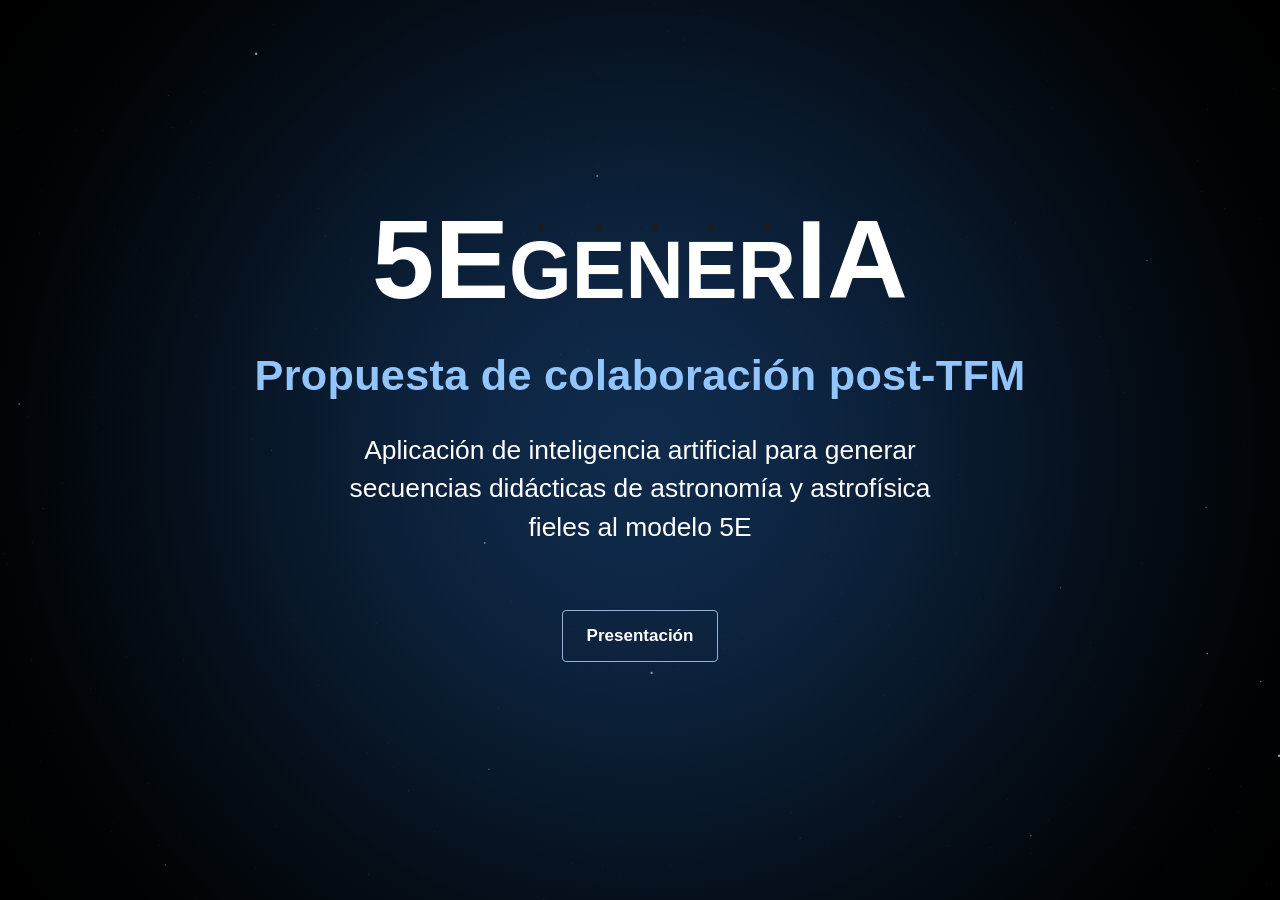
==== docs/index.html @ 04e322b2 "Propuesta 5EgenerIA: presentación, diagrama y web Propuesta de colaboración post-TFM en una sola pág" ====
<!doctype html>
<html lang="es">
<head>
<meta charset="utf-8">
<meta name="viewport" content="width=device-width, initial-scale=1">
<title>5EgenerIA · Propuesta de colaboración post-TFM</title>
<link rel="stylesheet" href="estilo.css">
</head>
<body class="landing">
<canvas id="sky" class="sky" aria-hidden="true"></canvas>
<main class="landing-banner">
  <div class="logo-big" aria-label="5EgenerIA">5E<span class="gener"><span class="l" style="--i:0">g</span><span class="l" style="--i:1">e</span><span class="l" style="--i:2">n</span><span class="l" style="--i:3">e</span><span class="l" style="--i:4">r</span></span><span class="ia">IA</span></div>
  <h1>Propuesta de colaboración post-TFM</h1>
  <p class="lead">Aplicación de inteligencia artificial para generar<br>
secuencias didácticas de astronomía y astrofísica<br>
fieles al modelo 5E</p>
  <nav class="landing-nav"><a href="presentacion.html">Presentación</a></nav>
</main>
<script>
(() => {
  // Campo de estrellas que avanza hacia el espectador, muy despacio.
  // Lejos: puntos grises y pequeños; al acercarse crecen y se iluminan en blanco.
  const c = document.getElementById("sky"), ctx = c.getContext("2d");
  const N = 260, SPEED = 0.0005, still = matchMedia("(prefers-reduced-motion: reduce)").matches;
  let w, h, f, dpr, stars = [];
  const star = (z) => ({ x: Math.random() * 2 - 1, y: Math.random() * 2 - 1, z: z ?? Math.random() });
  const resize = () => {
    dpr = window.devicePixelRatio || 1;
    w = c.width = innerWidth * dpr; h = c.height = innerHeight * dpr;
    f = Math.max(w, h) * 0.5;
  };
  const draw = () => {
    ctx.clearRect(0, 0, w, h);
    for (const s of stars) {
      if (!still) s.z -= SPEED;
      const x = w / 2 + (s.x / s.z) * f, y = h / 2 + (s.y / s.z) * f;
      if (s.z <= 0.02 || x < 0 || x > w || y < 0 || y > h) { Object.assign(s, star(1)); continue; }
      const k = 1 - s.z;                      // 0 lejos, 1 cerca
      const g = Math.round(150 + 105 * k);    // gris -> blanco
      ctx.fillStyle = `rgba(${g},${g + 5 > 255 ? 255 : g + 5},${g + 15 > 255 ? 255 : g + 15},${0.25 + 0.75 * k})`;
      ctx.beginPath();
      ctx.arc(x, y, (0.4 + 2.2 * k * k) * dpr, 0, Math.PI * 2);
      ctx.fill();
    }
    if (!still) requestAnimationFrame(draw);
  };
  resize(); addEventListener("resize", resize);
  stars = Array.from({ length: N }, () => star());
  draw();
})();
</script>
</body>
</html>
---- docs/estilo.css ----
@charset "utf-8";
/* Estilo de la web de 5EgenerIA. Fondo blanco; cabeceras en color con texto blanco.
   El color de cada página se define en --accent (ver build_web.py). */

:root {
  --text: #1f2937;
  --muted: #5b6472;
  --line: #e5e7eb;
  --soft: #f6f7f9;
  --radius: 4px;
}

* { box-sizing: border-box; }

body {
  margin: 0;
  background: #ffffff;
  color: var(--text);
  font: 17px/1.65 -apple-system, "Segoe UI", Roboto, "Helvetica Neue", Arial, sans-serif;
}

.wrap { max-width: 1240px; margin: 0 auto; padding: 0 20px; }

a { color: var(--accent); }

/* Nombre 5EgenerIA en el texto: todo en negro (en cabeceras de color, en blanco) */
.name { text-transform: uppercase; letter-spacing: normal; font-weight: 800; color: #111827; white-space: nowrap; }
.name .gener, .name .ia { color: inherit; }
.hero .name { color: inherit; letter-spacing: normal; }

/* GENER algo más pequeño que 5E e IA (logo y texto) */
.brand .gener, .name .gener { font-size: .72em; }

/* Barra superior */
.topbar { background: #0f172a; position: sticky; top: 0; z-index: 10; }
.topbar .wrap { display: flex; align-items: center; justify-content: space-between; gap: 16px; min-height: 58px; flex-wrap: wrap; }
.brand { color: #fff; font-weight: 800; font-size: 1.45rem; text-decoration: none; letter-spacing: normal; text-transform: uppercase; }
.brand .gener, .brand .ia { color: #fff; }
.topbar nav { display: flex; gap: 4px; flex-wrap: wrap; }
.topbar nav a { color: #cbd5e1; text-decoration: none; font-size: .92rem; padding: 6px 12px; border-radius: 4px; }
.topbar nav a:hover { color: #fff; background: rgba(255,255,255,.08); }
.topbar nav a.active { color: #fff; background: var(--accent); }

/* Cabecera de página */
.hero {
  background: #fff;
  color: #1f2937;
  padding: 40px 0 24px;
}
.hero .kicker { margin: 0 0 6px; text-transform: uppercase; letter-spacing: 2px; font-size: .8rem; opacity: .8; }
.hero h1 { margin: 0 0 14px; font-size: clamp(1.8rem, 4vw, 2.6rem); line-height: 1.2; }
.hero .lead { font-size: 1.08rem; max-width: 1000px; opacity: .95; }
.hero .lead p { margin: 0; }
.hero .lead p + p { margin-top: 12px; }
.hero .lead strong { color: inherit; }

.hero .meta { margin: 18px 0 0; font-size: .92rem; opacity: .85; }

/* Portada: solo el banner, centrado y a pantalla completa */
body.landing {
  min-height: 100vh;
  display: flex;
  align-items: center;
  justify-content: center;
  background: radial-gradient(circle farthest-corner at center, #0f2a4a 0.0%, #0f2a4a 4.2%, #0f2949 8.3%, #0e2847 12.5%, #0e2745 16.7%, #0d2542 20.8%, #0d233e 25.0%, #0c213b 29.2%, #0b1f37 33.3%, #0a1d33 37.5%, #091a2e 41.7%, #08182a 45.8%, #081525 50.0%, #071220 54.2%, #06101c 58.3%, #050d17 62.5%, #040b13 66.7%, #03090f 70.8%, #02070c 75.0%, #020508 79.2%, #010305 83.3%, #010203 87.5%, #000101 91.7%, #000000 95.8%, #000000 100.0%) fixed;
  color: #fff;
  text-align: center;
  padding: 24px 16px;
}
.landing-banner { max-width: 1040px; position: relative; z-index: 1; }

/* Firmamento de fondo: estrellas que avanzan hacia el espectador (canvas, ver build_web.py) */
.sky { position: fixed; inset: 0; width: 100%; height: 100%; pointer-events: none; z-index: 0; }
.logo-big {
  font-weight: 800;
  text-transform: uppercase;
  font-size: clamp(3.2rem, 12vw, 7rem);
  line-height: 1;
  margin-bottom: 24px;
}
.logo-big .gener { font-size: .72em; }

/* Cinco puntos sobre G-E-N-E-R que se iluminan en secuencia: la IA recorriendo las 5E */
.logo-big .l { position: relative; display: inline-block; }
.logo-big .l::before {
  content: "";
  position: absolute;
  left: 50%;
  top: -.09em;
  width: .12em;
  height: .12em;
  margin-left: -.06em;
  border-radius: 50%;
  background: #1c1c1e;
  transform: scale(.7);
  animation: fase 5s ease-in-out infinite;
  animation-delay: calc(var(--i) * 1s);
}
@keyframes fase {
  0%        { background: #1c1c1e; box-shadow: none; transform: scale(.7); }
  12%       { background: #93c5fd; box-shadow: 0 0 .25em .06em rgba(147,197,253,.8); transform: scale(1); }
  28%, 100% { background: #1c1c1e; box-shadow: none; transform: scale(.7); }
}
@media (prefers-reduced-motion: reduce) {
  .logo-big .l::before { animation: none; }
}
.landing-banner h1 { font-size: clamp(1.7rem, 4.2vw, 2.7rem); font-weight: 600; color: #93c5fd; margin: 0 0 20px; letter-spacing: .3px; }
.landing-banner .lead { font-size: clamp(1.15rem, 2.3vw, 1.65rem); line-height: 1.45; margin: 0 auto 64px; max-width: 1000px; }
.landing-nav { display: flex; flex-wrap: wrap; justify-content: center; gap: 24px; margin-bottom: 34px; }
.landing-nav a {
  color: #fff;
  text-decoration: none;
  background: transparent;
  border: 1.5px solid #8fb3d9;
  border-radius: 4px;
  padding: 11px 24px;
  font-weight: 600;
  transition: background .15s, border-color .15s;
}
.landing-nav a:hover { background: #4a78a8; border-color: #4a78a8; }
.landing .meta { font-size: .92rem; opacity: .75; margin: 0; }

/* Índice de la página como tarjetas */
.toc {
  display: grid;
  grid-template-columns: repeat(auto-fill, minmax(200px, 1fr));
  gap: 12px;
  margin: 8px 0 4px;
}
.toc a {
  display: block;
  text-decoration: none;
  color: var(--text);
  background: #fff;
  border: 1px solid var(--line);
  border-top: 4px solid var(--accent);
  border-radius: 4px;
  padding: 12px 14px;
  transition: box-shadow .15s, transform .15s;
}
.toc a:hover { box-shadow: 0 4px 14px rgba(15,23,42,.10); transform: translateY(-2px); }
.toc strong { display: block; color: var(--accent); font-size: .98rem; margin-bottom: 2px; }
.toc span { display: block; color: var(--muted); font-size: .86rem; line-height: 1.4; }

/* Introducción (antes de la primera sección) */
.intro { padding-top: 28px; }
.intro > p:first-child { margin-top: 0; }

/* Tarjetas de sección: cabecera en color, cuerpo blanco */
.card {
  border: 1px solid var(--line);
  border-radius: var(--radius);
  margin: 28px 0;
  overflow: hidden;
  box-shadow: 0 1px 3px rgba(15,23,42,.06);
}
.card > h2 {
  margin: 0;
  background: var(--accent);
  color: #fff;
  font-size: 1.3rem;
  padding: 14px 24px;
  scroll-margin-top: 70px;
}
.card-body { padding: 8px 24px 20px; }
.card-body h3 {
  color: var(--accent);
  font-size: 1.08rem;
  margin: 26px 0 8px;
  padding-bottom: 4px;
  border-bottom: 2px solid color-mix(in srgb, var(--accent) 20%, #fff);
  scroll-margin-top: 70px;
}

/* Fichas en fila */
.tiles {
  display: grid;
  grid-template-columns: 1fr;
  gap: 10px;
  margin: 16px 0 6px;
}
/* Cada ficha es una fila: título a la izquierda; descripción y desarrollo a la derecha */
.tile {
  display: grid;
  grid-template-columns: 240px 1fr;
  column-gap: 28px;
  align-items: start;
  background: #fff;
  border: 1px solid var(--line);
  border-left: 5px solid var(--accent);
  border-radius: 4px;
  padding: 14px 20px;
  box-shadow: 0 1px 2px rgba(15,23,42,.04);
}
.card-body .tile h3 {
  grid-column: 1;
  grid-row: 1 / span 3;
  margin: 0;
  padding: 0;
  border: 0;
  font-size: 1.1rem;
  color: var(--accent);
}
.tile p { grid-column: 2; margin: 0 0 4px; font-size: .97rem; color: var(--muted); }
.tile p.desc { color: var(--text); font-weight: 600; font-size: 1.02rem; }
.tile p:last-child { margin-bottom: 0; }
@media (max-width: 700px) {
  .tile { grid-template-columns: 1fr; }
  .card-body .tile h3 { grid-row: auto; margin-bottom: 6px; }
  .tile p { grid-column: 1; }
}
.card { border: 0; box-shadow: none; overflow: visible; }
.card > h2 { border-radius: 4px; }
.card-body { padding: 4px 0 0; }

/* Secciones desplegables: barra de color con nombre y descripción breve */
details.card > summary {
  list-style: none;
  cursor: pointer;
  display: flex;
  align-items: baseline;
  gap: 14px;
  background: var(--accent);
  color: #fff;
  padding: 14px 48px 14px 24px;
  border-radius: 4px;
  position: relative;
  scroll-margin-top: 70px;
}
details.card > summary::-webkit-details-marker { display: none; }
details.card > summary::after {
  content: "›";
  position: absolute;
  right: 20px;
  top: 50%;
  transform: translateY(-50%) rotate(90deg);
  font-size: 1.6rem;
  line-height: 1;
  transition: transform .2s;
}
details.card[open] > summary::after { transform: translateY(-50%) rotate(-90deg); }
details.card > summary:hover { filter: brightness(1.08); }
details.card > summary h2 { margin: 0; font-size: 1.3rem; white-space: nowrap; scroll-margin-top: 70px; }
.sum-desc { font-size: .98rem; opacity: .88; }
@media (max-width: 700px) {
  details.card > summary { flex-direction: column; gap: 2px; padding: 12px 44px 12px 16px; }
  details.card > summary h2 { white-space: normal; font-size: 1.15rem; }
}

/* Presentación: secciones abiertas en texto corrido */
.open-card > h2 {
  margin: 0;
  background: var(--accent);
  color: #fff;
  font-size: 1.3rem;
  padding: 14px 24px;
  border-radius: 4px;
  scroll-margin-top: 70px;
}
.prose { padding: 14px 24px 6px; }
.prose p, .prose li { font-size: 1.04rem; }
.prose ol, .prose ul { padding-left: 24px; }
.prose li { margin: 6px 0; }

/* Presentación: itinerario como tabla de filas desplegables */
.itin { border: 1px solid var(--line); border-radius: 4px; margin: 16px 0; overflow: hidden; }
.itin-head, details.itin-row > summary { display: grid; grid-template-columns: 250px 1fr 1fr; gap: 18px; padding: 11px 44px 11px 16px; }
.itin-head { background: #e2e8f0; color: #1f2937; font-weight: 700; font-size: .95rem; border-bottom: 1px solid #cbd5e1; }
details.itin-row { border-top: 1px solid var(--line); }
details.itin-row:nth-of-type(even) > summary { background: var(--soft); }
details.itin-row > summary { list-style: none; cursor: pointer; position: relative; font-size: .97rem; }
details.itin-row > summary::-webkit-details-marker { display: none; }
details.itin-row > summary::after { content: "›"; position: absolute; right: 16px; top: 50%; transform: translateY(-50%) rotate(90deg); font-size: 1.4rem; color: var(--accent); transition: transform .2s; }
details.itin-row[open] > summary::after { transform: translateY(-50%) rotate(-90deg); }
details.itin-row > summary strong { color: var(--accent); }
details.itin-row > summary:hover { background: color-mix(in srgb, var(--accent) 7%, #fff); }
.itin-body { padding: 4px 44px 12px 16px; border-left: 4px solid var(--accent); margin: 0 0 8px 16px; }
.itin-body p:first-child { margin-top: 6px; }
@media (max-width: 700px) {
  .itin-head { display: none; }
  details.itin-row > summary { grid-template-columns: 1fr; gap: 2px; }
  .itin-body { margin-left: 8px; padding-right: 16px; }
}

.prose img { display: block; width: 100%; max-width: 960px; height: auto; margin: 18px auto; }

/* Menú: separador entre Presentación y las páginas de desarrollo */
.nav-sep { color: #64748b; font-size: .78rem; text-transform: uppercase; letter-spacing: 1px; align-self: center; margin: 0 4px 0 12px; }

/* Portada: botón secundario */

/* Tablas */
.table-wrap { overflow-x: auto; margin: 16px 0; border-radius: 4px; border: 1px solid var(--line); }
table { border-collapse: collapse; width: 100%; font-size: .95rem; }
th { background: #e2e8f0; color: #1f2937; text-align: left; font-weight: 700; border-bottom: 1px solid #cbd5e1; }
th, td { padding: 10px 14px; vertical-align: top; }
td { border-top: 1px solid var(--line); }
tbody tr:nth-child(even) td { background: var(--soft); }

/* Citas destacadas (pregunta de investigación, etc.) */
blockquote {
  margin: 18px 0;
  padding: 16px 20px;
  background: color-mix(in srgb, var(--accent) 8%, #fff);
  border-left: 5px solid var(--accent);
  border-radius: 0 4px 4px 0;
  font-size: 1.05rem;
}
blockquote p { margin: 0; }

/* Diagramas en texto */
pre {
  background: #0f172a;
  color: #e2e8f0;
  padding: 18px 20px;
  border-radius: 4px;
  overflow-x: auto;
  font-size: .85rem;
  line-height: 1.45;
}
code { font-family: "Cascadia Code", Consolas, "Courier New", monospace; }
p code, li code, td code { background: var(--soft); padding: 1px 6px; border-radius: 4px; }

ul, ol { padding-left: 22px; }
li { margin: 4px 0; }

footer { border-top: 1px solid var(--line); color: var(--muted); font-size: .88rem; padding: 22px 0 36px; margin-top: 40px; }

@media (max-width: 600px) {
  body { font-size: 16px; }
  .wrap { padding: 0 16px; }
  .card-body { padding: 4px 16px 16px; }
  .card > h2 { padding: 12px 16px; font-size: 1.15rem; }
  .hero { padding: 32px 0 28px; }
}

/* Algoritmo, al estilo de los artículos: fondo blanco y filetes */
pre:has(code.language-algoritmo) {
  background: #fff;
  color: #1f2937;
  border-top: 2px solid #1f2937;
  border-bottom: 2px solid #1f2937;
  border-radius: 0;
  padding: 14px 4px;
  font-size: .86rem;
  line-height: 1.55;
  max-width: 960px;
  margin: 18px auto;
}
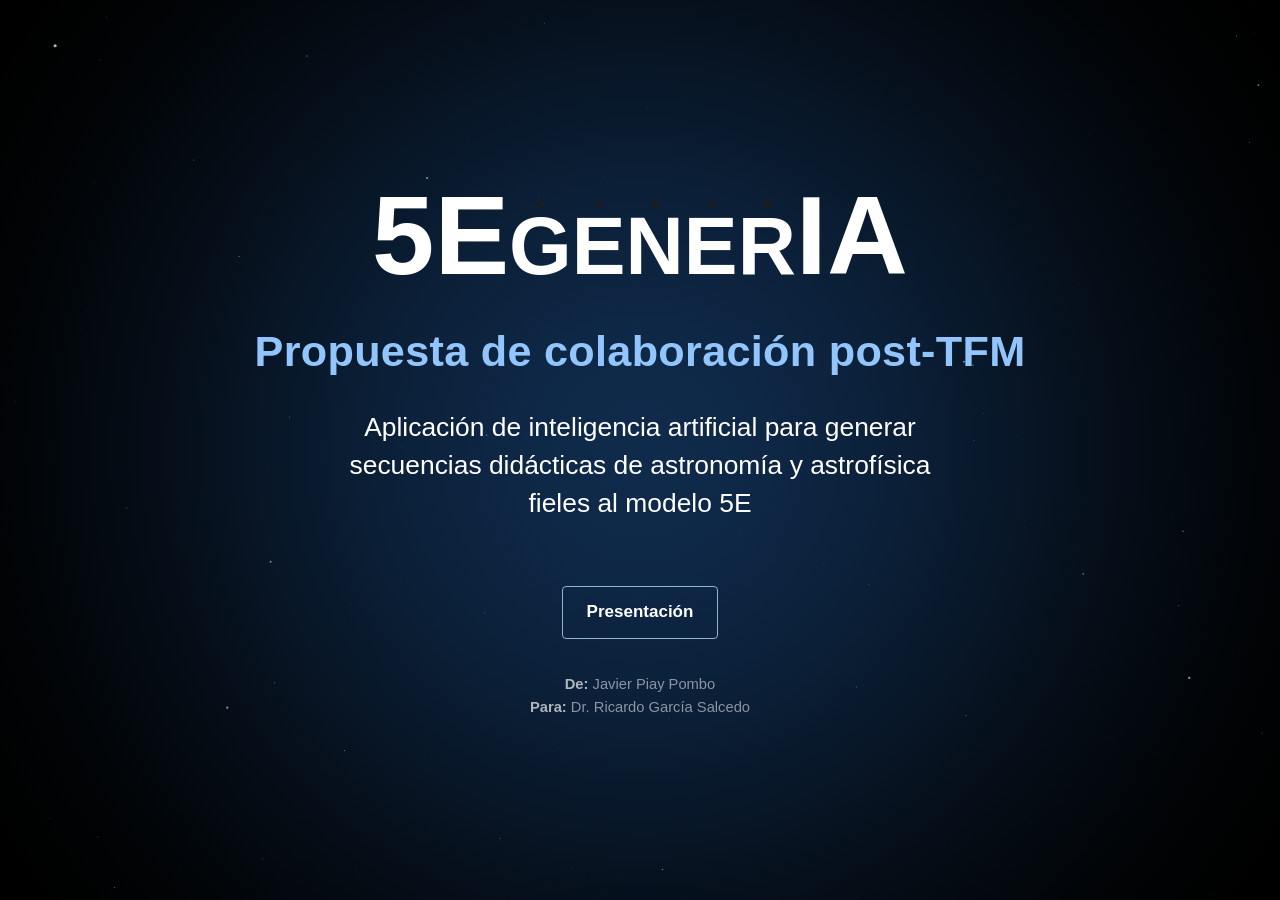
==== commit 5e9f81a3: "Añade el PDF de la propuesta y su generador - build_pdf.py: genera 5EgenerIA_propuesta.pdf (portada," ====
--- a/docs/index.html
+++ b/docs/index.html
@@ -15,6 +15,8 @@
 secuencias didácticas de astronomía y astrofísica<br>
 fieles al modelo 5E</p>
   <nav class="landing-nav"><a href="presentacion.html">Presentación</a></nav>
+  <p class="meta landing-meta"><strong>De:</strong> Javier Piay Pombo<br>
+<strong>Para:</strong> Dr. Ricardo García Salcedo</p>
 </main>
 <script>
 (() => {
--- a/docs/estilo.css
+++ b/docs/estilo.css
@@ -347,3 +347,7 @@
   max-width: 960px;
   margin: 18px auto;
 }
+
+/* De/Para, solo en la portada */
+.landing-meta { margin: 40px 0 0; font-size: .95rem; line-height: 1.6; color: rgba(255,255,255,.7); }
+.landing-meta strong { color: rgba(255,255,255,.9); }
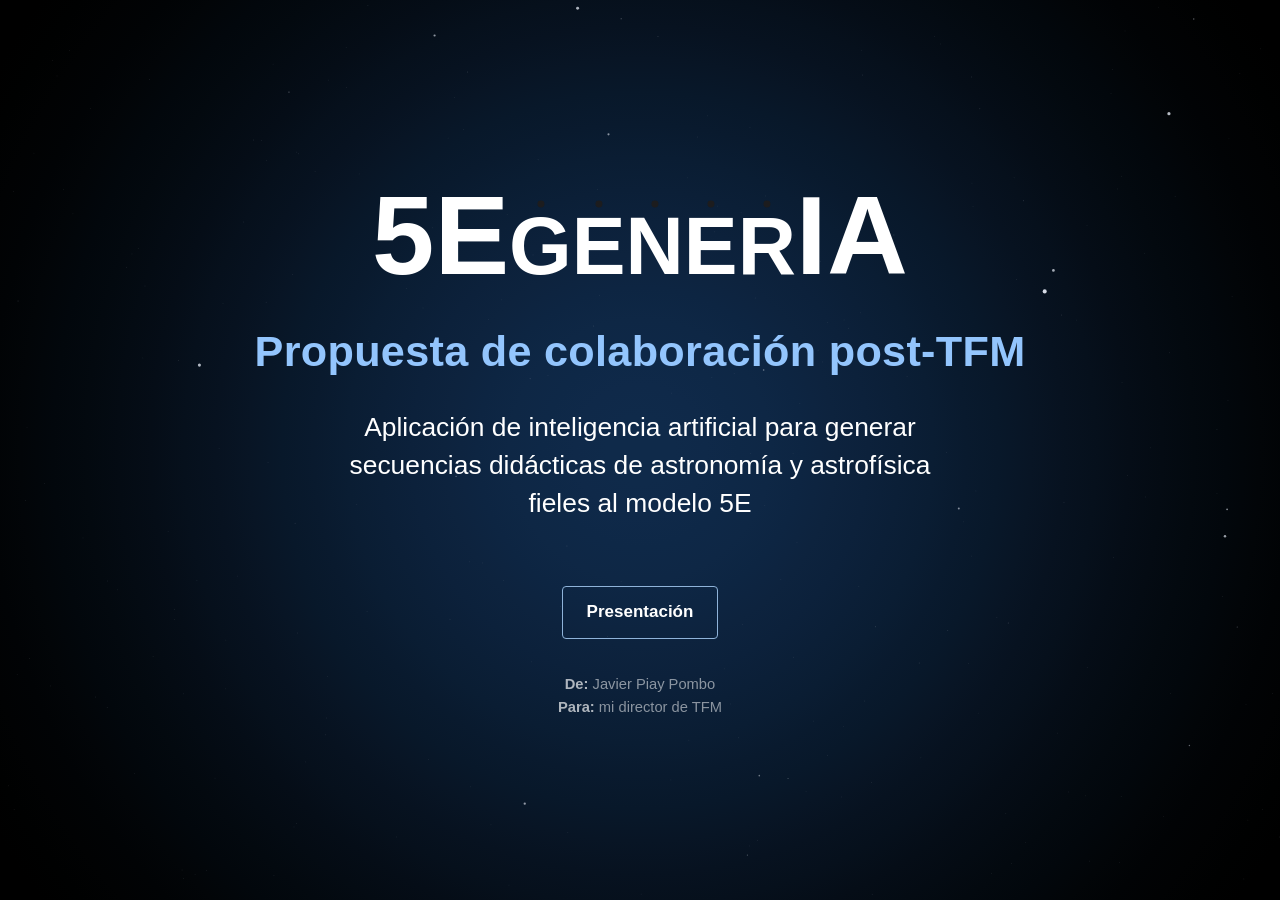
==== commit 5b527e7e: "Propuesta 5EgenerIA Propuesta de colaboración post-TFM: presentación en una sola página (README.md)," ====
--- a/docs/index.html
+++ b/docs/index.html
@@ -16,7 +16,7 @@
 fieles al modelo 5E</p>
   <nav class="landing-nav"><a href="presentacion.html">Presentación</a></nav>
   <p class="meta landing-meta"><strong>De:</strong> Javier Piay Pombo<br>
-<strong>Para:</strong> Dr. Ricardo García Salcedo</p>
+<strong>Para:</strong> mi director de TFM</p>
 </main>
 <script>
 (() => {
